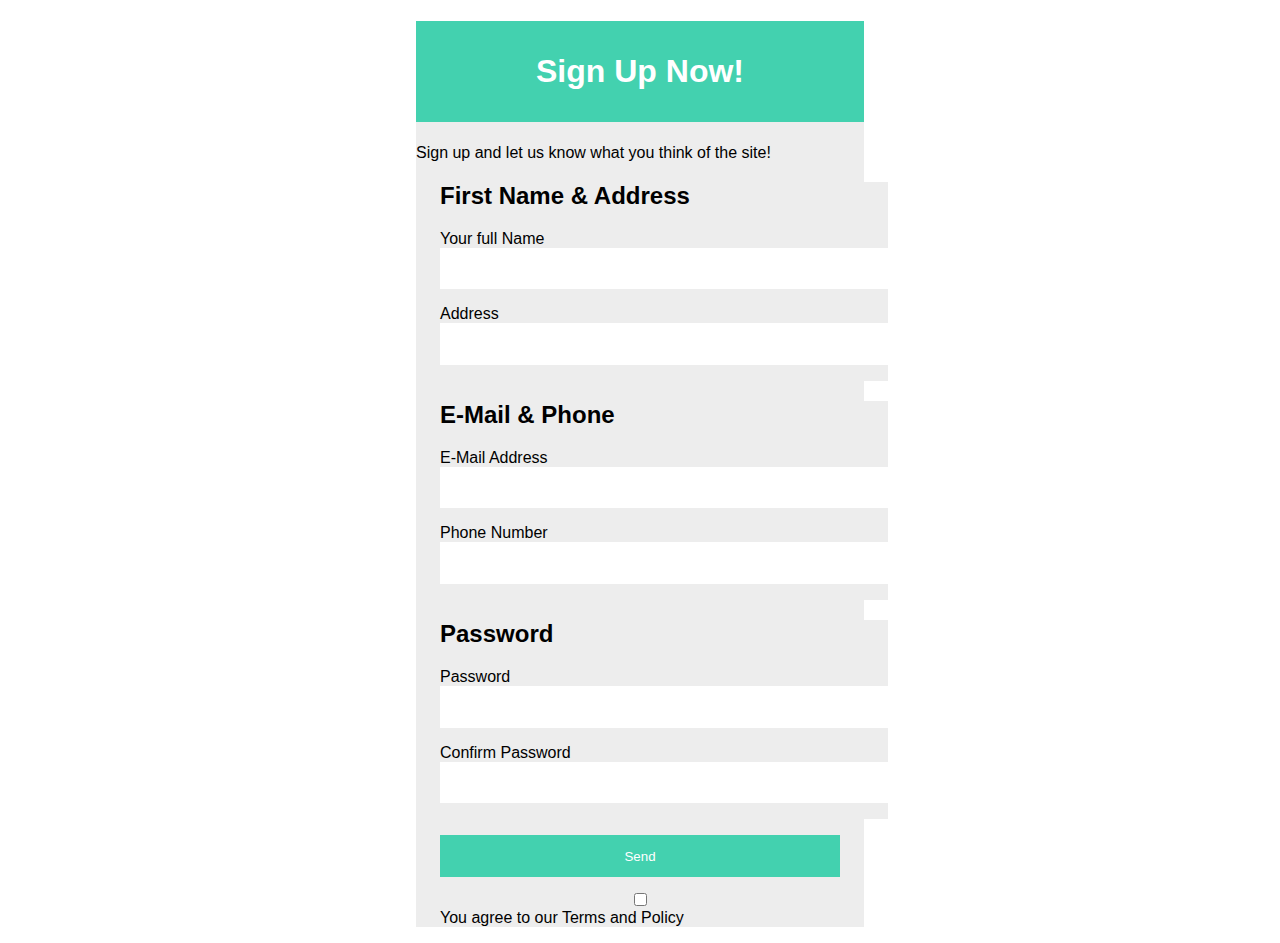
==== level-3-1/index.html @ 4121ac6a "initial commit - work in progress" ====
<!DOCTYPE html>
<html lang="de">
<head>
    <meta charset="UTF-8">
    <meta name="viewport" content="width=device-width, initial-scale=1.0">
    <link rel="stylesheet" href="assets/style.css">
    <title>Forms-Uebung-Level-3-1</title>
</head>
<body>
    <section>
        <hgroup>
        <h1>Sign Up Now!</h1>
        <p>Sign up and let us know what you think of the site!</p>
        </hgroup>
        <form>
            <section class="name-address">
                <h2>First Name & Address</h2>
                <div class="name">
                    <label for="name">Your full Name</label>
                    <input type="text" id="name" required>
                </div>
                <div class="address">
                    <label for="address">Address</label>
                    <input type="text" id="address">
                </div>
                <div>
            </section>
            <section class="mail-phone">
                <h2>E-Mail & Phone</h2>
                <div class="email">
                    <label for="email">E-Mail Address</label>
                    <input type="email" id="email">
                </div>
                <div class="phone">
                    <label for="phone">Phone Number</label>
                    <input type="number" id="phone">
                </div>
                <div>
            </section>
            <section class="password-pwconfirm">
                <h2>Password</h2>
                <div class="password">
                    <label for="password">Password</label>
                    <input type="password" id="password">
                </div>
                <div class="conf-pw">
                    <label for="conf-pw">Confirm Password</label>
                    <input type="password" id="conf-pw">
                </div>
                <div>
            </section>
            <div>
                <input type="submit" value="Send">
                <input type="checkbox" name="checkbox" id="checkbox-terms">
                    <label for="checkbox-terms">You agree to our Terms and Policy</label>
            </div>
        </form>
    </section>
</body>
</html>
---- level-3-1/assets/style.css ----
:root{
    box-sizing: border-box;
    padding: 0;
    margin: 0;
    font-family: Arial, Helvetica, sans-serif;
}

section{
    width: 28em;
    background-color: #ededed;
    margin: 0 auto;
}

h1{
    text-align: center;
    background-color:#43D1AF;
    color: #fff;
    padding: 1em 0;
}

form{
    width: 25em;
    margin: 1em auto;
}

div {
    display: flex;
    flex-direction: column;
    margin-bottom: 1em;
}

input{
    padding: 1em 0.5em;
    border: none;
}

textarea{
    padding: 1em 0.5em;
    border: none;
    font-family: Arial, Helvetica, sans-serif;
}

input[type="submit"]{
    background-color: #43D1AF;
    padding: 1em 0;
    border: none;
    margin-bottom: 1em;
    color: #fff;
}

input[type="submit"]:hover{
    background-color: #2EBC99;
    cursor: pointer;
}
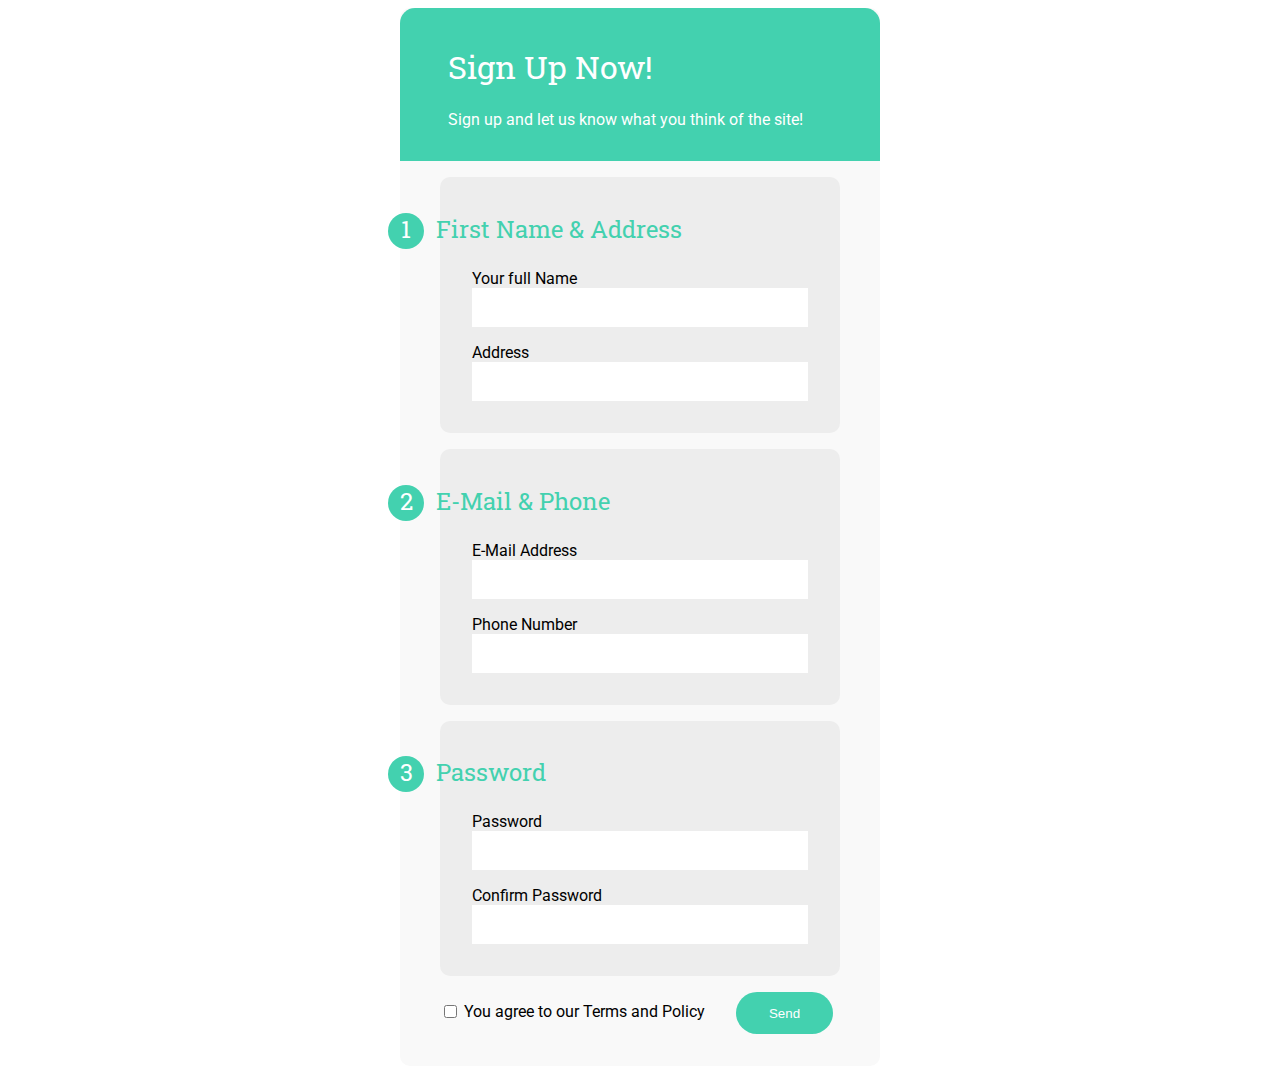
==== commit 7355a07b: "styles nearly finalized - h2 is stikk wip" ====
--- a/level-3-1/index.html
+++ b/level-3-1/index.html
@@ -4,6 +4,10 @@
     <meta charset="UTF-8">
     <meta name="viewport" content="width=device-width, initial-scale=1.0">
     <link rel="stylesheet" href="assets/style.css">
+    <link rel="preconnect" href="https://fonts.googleapis.com">
+<link rel="preconnect" href="https://fonts.gstatic.com" crossorigin>
+<link href="https://fonts.googleapis.com/css2?family=Roboto:ital,wght@0,100;0,300;0,400;0,500;0,700;0,900;1,100;1,300;1,400;1,500;1,700;1,900&display=swap" rel="stylesheet">
+<link href="https://fonts.googleapis.com/css2?family=Roboto+Slab:wght@100..900&display=swap" rel="stylesheet">
     <title>Forms-Uebung-Level-3-1</title>
 </head>
 <body>
@@ -23,7 +27,7 @@
                     <label for="address">Address</label>
                     <input type="text" id="address">
                 </div>
-                <div>
+                
             </section>
             <section class="mail-phone">
                 <h2>E-Mail & Phone</h2>
@@ -33,9 +37,8 @@
                 </div>
                 <div class="phone">
                     <label for="phone">Phone Number</label>
-                    <input type="number" id="phone">
+                    <input type="tel" id="phone">
                 </div>
-                <div>
             </section>
             <section class="password-pwconfirm">
                 <h2>Password</h2>
@@ -47,13 +50,11 @@
                     <label for="conf-pw">Confirm Password</label>
                     <input type="password" id="conf-pw">
                 </div>
-                <div>
+                
             </section>
-            <div>
-                <input type="submit" value="Send">
-                <input type="checkbox" name="checkbox" id="checkbox-terms">
-                    <label for="checkbox-terms">You agree to our Terms and Policy</label>
-            </div>
+            <input type="checkbox" name="checkbox" id="checkbox-terms">
+            <label for="checkbox-terms" id="test">You agree to our Terms and Policy</label>
+            <input type="submit" value="Send">
         </form>
     </section>
 </body>
--- a/level-3-1/assets/style.css
+++ b/level-3-1/assets/style.css
@@ -2,26 +2,72 @@
     box-sizing: border-box;
     padding: 0;
     margin: 0;
-    font-family: Arial, Helvetica, sans-serif;
-}
-
-section{
-    width: 28em;
-    background-color: #ededed;
-    margin: 0 auto;
-}
-
-h1{
-    text-align: center;
-    background-color:#43D1AF;
-    color: #fff;
-    padding: 1em 0;
+    font-family: Roboto, sans-serif;
 }
 
 form{
     width: 25em;
     margin: 1em auto;
+    padding-bottom: 2em;
 }
+
+section{
+    width: 30em;
+    background-color: #f9f9f9;
+    margin: 0 auto;
+    border-radius: 10px;
+}
+
+.name-address, .mail-phone, .password-pwconfirm{
+    width: 21em;
+    background-color: #ededed;
+    margin-bottom: 1em;
+    padding: 1em 2em;
+}
+
+.name-address h2, .mail-phone h2, .password-pwconfirm h2{
+    margin-left: -3.5em;
+    color: #43D1AF;
+}
+
+hgroup{
+
+    background-color:#43D1AF;
+    color: #fff;
+    padding: 1em 0 1em 3em;
+    border-radius: 15px 15px 0 0;
+}
+
+h1, h2{
+    font-family: "Roboto Slab", serif;
+    font-weight: 400;
+}
+
+.name-address h2::before{
+    content: "1";
+}
+
+.mail-phone h2::before{
+    content: "2";
+}
+
+.password-pwconfirm h2::before {
+    content: "3";
+}
+
+
+.name-address h2::before, .mail-phone h2::before, .password-pwconfirm h2::before {
+    color: #fff;
+    background-color: #43D1AF;
+    padding: 1;
+    width: 1.5em;
+    height: 1.5em;
+    border-radius: 100%;
+    display: inline-block;
+    text-align: center;
+    margin-right: 0.5em;
+}
+
 
 div {
     display: flex;
@@ -30,22 +76,18 @@
 }
 
 input{
-    padding: 1em 0.5em;
+    padding: 0.9em 0.5em;
     border: none;
 }
 
-textarea{
-    padding: 1em 0.5em;
-    border: none;
-    font-family: Arial, Helvetica, sans-serif;
-}
 
 input[type="submit"]{
     background-color: #43D1AF;
-    padding: 1em 0;
+    padding: 1em 2.5em;
     border: none;
-    margin-bottom: 1em;
     color: #fff;
+    border-radius: 50px;
+    margin-left: 2em;
 }
 
 input[type="submit"]:hover{
@@ -53,3 +95,4 @@
     cursor: pointer;
 }
 
+
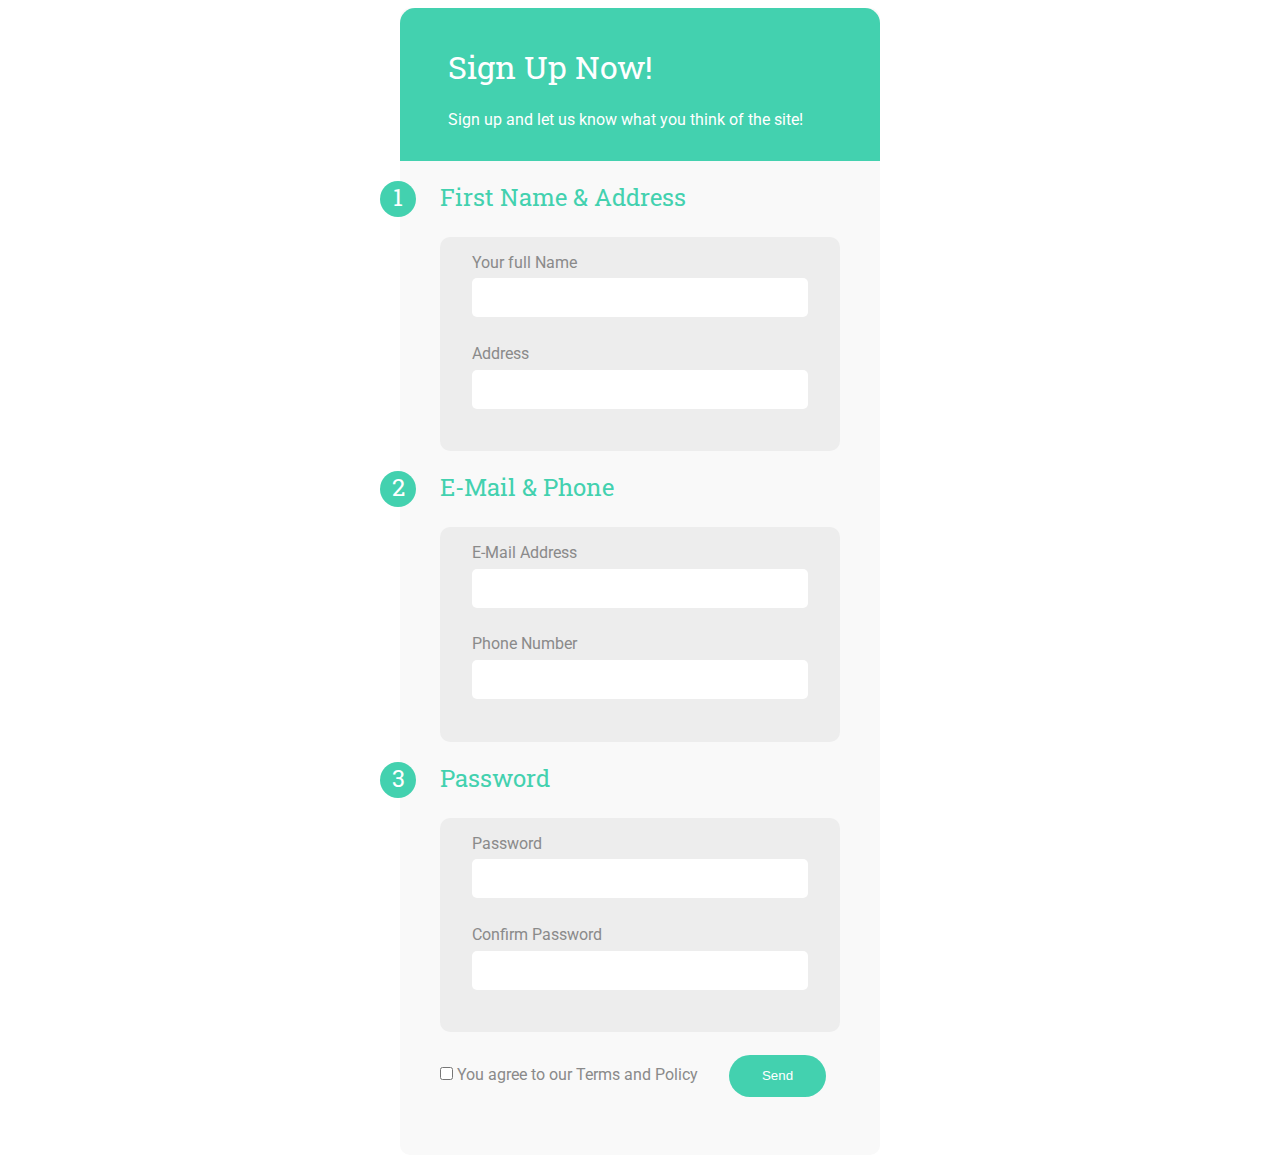
==== commit d11b3b0c: "3-2 done. styles and html changed" ====
--- a/level-3-1/index.html
+++ b/level-3-1/index.html
@@ -17,45 +17,31 @@
         <p>Sign up and let us know what you think of the site!</p>
         </hgroup>
         <form>
-            <section class="name-address">
                 <h2>First Name & Address</h2>
-                <div class="name">
+                <div class="name-address-wrapper">
                     <label for="name">Your full Name</label>
                     <input type="text" id="name" required>
-                </div>
-                <div class="address">
                     <label for="address">Address</label>
                     <input type="text" id="address">
                 </div>
-                
-            </section>
-            <section class="mail-phone">
                 <h2>E-Mail & Phone</h2>
-                <div class="email">
+                <div class="email-phone-wrapper">
                     <label for="email">E-Mail Address</label>
                     <input type="email" id="email">
-                </div>
-                <div class="phone">
                     <label for="phone">Phone Number</label>
                     <input type="tel" id="phone">
                 </div>
-            </section>
-            <section class="password-pwconfirm">
                 <h2>Password</h2>
-                <div class="password">
+                <div class="password-pw-conf-wrapper">
                     <label for="password">Password</label>
                     <input type="password" id="password">
-                </div>
-                <div class="conf-pw">
                     <label for="conf-pw">Confirm Password</label>
                     <input type="password" id="conf-pw">
                 </div>
-                
-            </section>
             <input type="checkbox" name="checkbox" id="checkbox-terms">
             <label for="checkbox-terms" id="test">You agree to our Terms and Policy</label>
             <input type="submit" value="Send">
         </form>
-    </section>
+    
 </body>
 </html>--- a/level-3-1/assets/style.css
+++ b/level-3-1/assets/style.css
@@ -18,20 +18,15 @@
     border-radius: 10px;
 }
 
-.name-address, .mail-phone, .password-pwconfirm{
+.name-address-wrapper, .email-phone-wrapper, .password-pw-conf-wrapper{
+    background-color: #ededed;
     width: 21em;
-    background-color: #ededed;
     margin-bottom: 1em;
     padding: 1em 2em;
-}
-
-.name-address h2, .mail-phone h2, .password-pwconfirm h2{
-    margin-left: -3.5em;
-    color: #43D1AF;
+    border-radius: 10px;
 }
 
 hgroup{
-
     background-color:#43D1AF;
     color: #fff;
     padding: 1em 0 1em 3em;
@@ -43,20 +38,24 @@
     font-weight: 400;
 }
 
-.name-address h2::before{
+h2:nth-of-type(1), h2:nth-of-type(2), h2:nth-of-type(3){
+    margin-left: -2.5em;
+    color: #43D1AF;
+}
+
+h2:nth-of-type(1):before{
     content: "1";
 }
 
-.mail-phone h2::before{
+h2:nth-of-type(2)::before{
     content: "2";
 }
 
-.password-pwconfirm h2::before {
+h2:nth-of-type(3)::before {
     content: "3";
 }
 
-
-.name-address h2::before, .mail-phone h2::before, .password-pwconfirm h2::before {
+h2:nth-of-type(1):before, h2:nth-of-type(2)::before, h2:nth-of-type(3)::before{
     color: #fff;
     background-color: #43D1AF;
     padding: 1;
@@ -65,21 +64,20 @@
     border-radius: 100%;
     display: inline-block;
     text-align: center;
-    margin-right: 0.5em;
+    margin-right: 1em;
 }
-
 
 div {
     display: flex;
     flex-direction: column;
-    margin-bottom: 1em;
 }
 
 input{
     padding: 0.9em 0.5em;
     border: none;
+    border-radius: 5px;
+    margin: 0.5em 0 2em 0;
 }
-
 
 input[type="submit"]{
     background-color: #43D1AF;
@@ -95,4 +93,8 @@
     cursor: pointer;
 }
 
+label{
+    color: #8a8a8a;
+}
 
+
